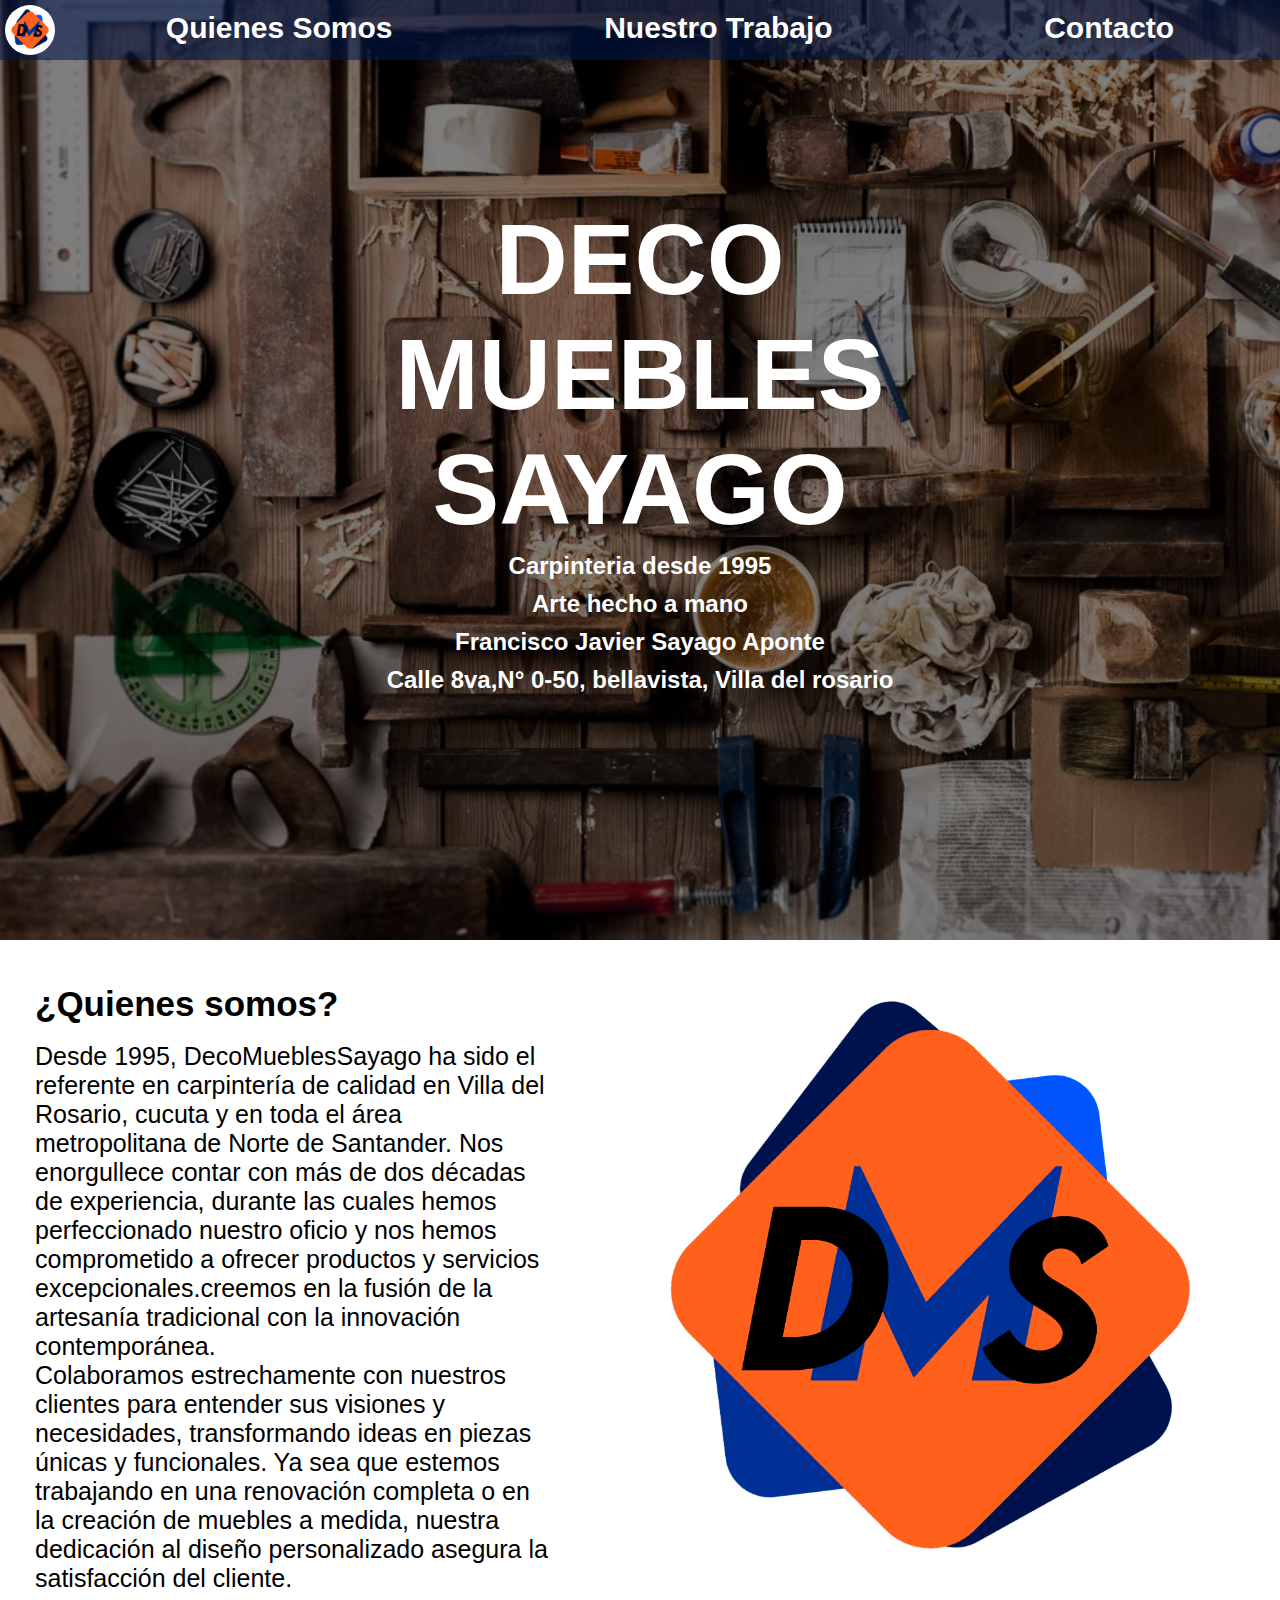
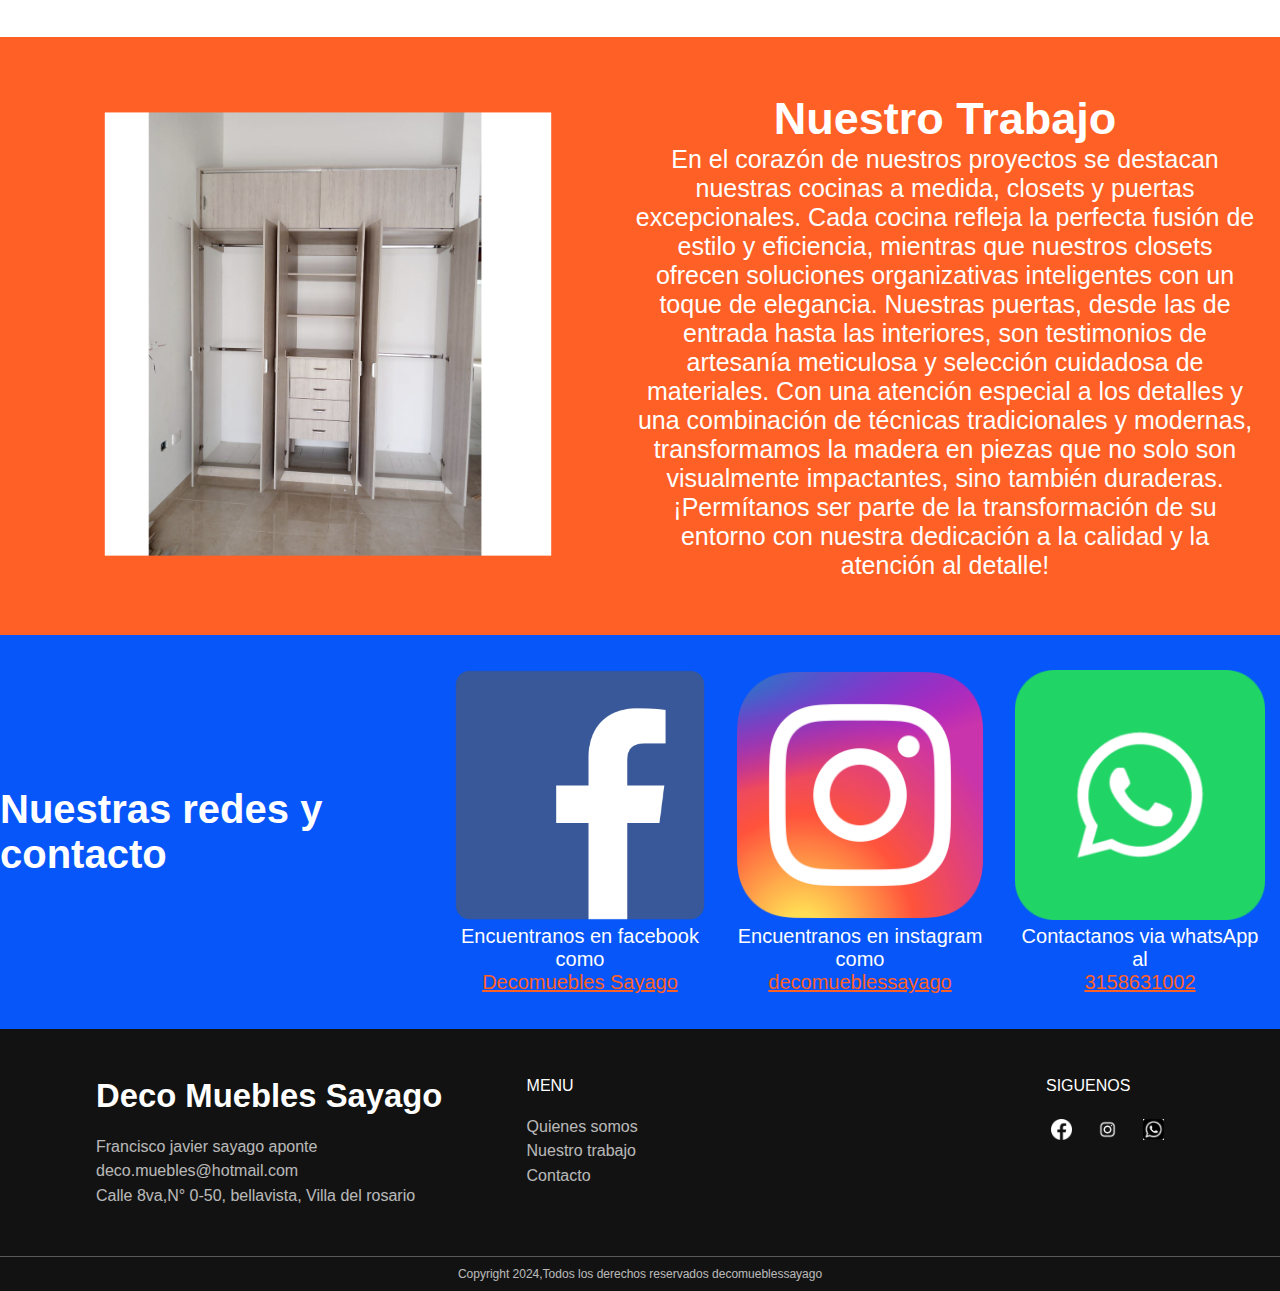
==== index.html @ 7d79f0fe "Primer version" ====
<!DOCTYPE html>
<html lang="en">

<head>
    <meta charset="UTF-8">
    <meta name="viewport" content="width=device-width, initial-scale=1.0">
    <link rel="preload" href="style.css" as="style">
    <link rel="stylesheet" href="style.css">
    <title>DecoMueblesSayago | Carpintería, Cocinas, Closets y Puertas en Cúcuta y Villa del Rosario</title>
    <meta name="description" content="DecoMueblesSayago ofrece servicios de carpintería de calidad en Cúcuta y Villa del Rosario. 
        Descubre nuestras cocinas integrales, closets personalizados y puertas excepcionales. 
        Más de 25 años de experiencia combinando elegancia y funcionalidad. 
        Transforma tu espacio con nuestras creaciones únicas.">

</head>

<body>

    <div class="cont-principal">
        <div class="navBar">
            <img src="img/logoDMS.jpg" alt="logoDMS" class="logo">

            <div class="secciones">
                <a href="#quienesSomos">Quienes Somos</a>
                <a href="#nuestroTrabajo">Nuestro Trabajo</a>
                <a href="#contacto">Contacto</a>
            </div>
        </div>

        <div class="navBarCel">
            <img src="img/logoDMS.jpg" alt="logoDMS" class="logo">
            <a onclick="abrirMenu()" class="botonMenu">Menu</a>
            <div class="overlay" id="idMenu">
                <a onclick="cerrarMenu()" class="close">X</a>

                <div class="contenido-overlay">
                    <a href="#quienesSomos" onclick="cerrarMenu()">Quienes Somos</a>
                    <br>
                    <a href="#nuestroTrabajo" onclick="cerrarMenu()">Nuestro Trabajo</a>
                    <br>
                    <a href="#contacto" onclick="cerrarMenu()">Contacto</a>
                </div>

            </div>

        </div>
        <main>
            <div class="textoEntrada">
                <article>
                    <h1>DECO MUEBLES SAYAGO</h1>
                    <h2>Carpinteria desde 1995</h2>
                    <h2>Arte hecho a mano</h2>
                    <h2>Francisco Javier Sayago Aponte</h2>
                    <h2>Calle 8va,N° 0-50, bellavista, Villa del rosario</h2>
                </article>

            </div>
        </main>

    </div>
    <a href="" name="quienesSomos"></a>
    <div class="quienesSomos">
        <div class="quienesSomosDesc">
            <h1>¿Quienes somos?</h1>
            <br>
            <p>Desde 1995, DecoMueblesSayago ha sido el referente en carpintería de calidad en Villa del
                Rosario, cucuta y en toda el área metropolitana de Norte de Santander. Nos enorgullece contar con más de
                dos
                décadas de experiencia, durante las cuales hemos perfeccionado nuestro oficio y nos hemos comprometido a
                ofrecer productos y servicios excepcionales.creemos en la fusión de la artesanía tradicional con la
                innovación contemporánea.
                <br>
                Colaboramos estrechamente con nuestros clientes para entender sus visiones y
                necesidades, transformando ideas en piezas únicas y funcionales. Ya sea que estemos trabajando en una
                renovación completa o en la creación de muebles a medida, nuestra dedicación al diseño personalizado
                asegura la satisfacción del cliente.
            </p>
        </div>
        <img src="img/logoDMS.jpg" alt="img">
    </div>
    <a href="" name="nuestroTrabajo"></a>
    <div class="nuestroTrabajo">
        <div class="slider-frame">
            <ul>
                <li><img src="sliderDMS/1.jpg" alt="fotoSlider"></li>
                <li><img src="sliderDMS/2.jpg" alt="fotoSlider"></li>
                <li><img src="sliderDMS/3.jpg" alt="fotoSlider"></li>
                <li><img src="sliderDMS/4.jpg" alt="fotoSlider"></li>
                <li><img src="sliderDMS/5.jpg" alt="fotoSlider"></li>
                <li><img src="sliderDMS/6.jpg" alt="fotoSlider"></li>
                <li><img src="sliderDMS/7.jpg" alt="fotoSlider"></li>
                <li><img src="sliderDMS/8.jpg" alt="fotoSlider"></li>
                <li><img src="sliderDMS/9.jpg" alt="fotoSlider"></li>
                <li><img src="sliderDMS/10.jpg" alt="fotoSlider"></li>
                <li><img src="sliderDMS/11.jpg" alt="fotoSlider"></li>
            </ul>
        </div>
        <div class="nuestroTrabajoTexto">
            <h1>Nuestro Trabajo</h1>
            <p> En el corazón de nuestros proyectos se destacan nuestras cocinas a medida, closets y
                puertas excepcionales. Cada cocina refleja la perfecta fusión de estilo y eficiencia, mientras que
                nuestros closets ofrecen soluciones organizativas inteligentes con un toque de elegancia. Nuestras
                puertas, desde las de entrada hasta las interiores, son testimonios de artesanía meticulosa y selección
                cuidadosa de materiales. Con una atención especial a los detalles y una combinación de técnicas
                tradicionales y modernas, transformamos la madera en piezas que no solo son visualmente impactantes,
                sino también duraderas.¡Permítanos ser parte de la transformación de su entorno con nuestra dedicación a
                la calidad
                y la atención al detalle!</p>
        </div>

    </div>
    <a href="" name="contacto"></a>

    <div class="contactoRedes">
        <h1>Nuestras redes y contacto</h1>
        <div class="red">
            <img src="img/fbico.png" alt="logofb" class="contactoLogo">
            <p>Encuentranos en facebook como</p>
            <a href="https://www.facebook.com/profile.php?id=1168332522">Decomuebles Sayago</a>
        </div>
        <div class="red">
            <img src="img/igico.png" alt="logofb" class="contactoLogo">
            <p>Encuentranos en instagram como</p>
            <a href="https://www.instagram.com/decomueblessayago?utm_source=ig_web_
                button_share_sheet&igsh=ZDNlZDc0MzIxNw==">decomueblessayago</a>
        </div>
        <div class="red">
            <img src="img/wsico.png" alt="logofb" class="logows">
            <p>Contactanos via whatsApp al</p> <a href="https://w.app/4tKASu">3158631002</a>
        </div>
    </div>


    <footer>
        <div class="footer-container">
            <div class="footer-content-container">
                <h3 class="website-logo">Deco Muebles Sayago</h3>
                <span class="footer-info">Francisco javier sayago aponte</span>
                <span class="footer-info">deco.muebles@hotmail.com</span>
                <span class="footer-info">Calle 8va,N° 0-50, bellavista, Villa del rosario</span>
            </div>
            <div class="footer-menus">
                <div class="footer-content-container">
                    <span class="menu-title">menu</span>
                    <a href="" class="menu-item-footer">Quienes somos</a>
                    <a href="" class="menu-item-footer">Nuestro trabajo</a>
                    <a href="" class="menu-item-footer">Contacto</a>
                </div>

            </div>

            <div class="footer-content-container">
                <span class="menu-title">Siguenos</span>
                <div class="social-container">
                    <a href="https://www.facebook.com/profile.php?id=1168332522" class="social-link"></a>
                    <a href="https://www.instagram.com/decomueblessayago?utm_source=ig_web_
                    button_share_sheet&igsh=ZDNlZDc0MzIxNw==" class="social-link"></a>
                    <a href="https://w.app/4tKASu" class="social-link"></a>
                </div>
            </div>
        </div>
        <div class="copyright-container">
            <span class="copyright">Copyright 2024,Todos los derechos reservados decomueblessayago</span>
        </div>
    </footer>

    <script src="script.js"></script>
</body>

</html>
---- style.css ----
:root {
  --color-primario: #01194c;
  --color-primario-desvacenido: #01194c90;
  --color-secundario: #ff6026;
  --azul-claro: #0656f9;
  --azul-oscuro: #053391;
  --negro: #000000;
  --blanco: #ffffff;
  --fuentePrincipal: Verdana, Geneva, Tahoma, sans-serif;
}

* {
  font-family: var(--fuentePrincipal);
  margin: 0;
  padding: 0;
}

/* Contenido de entrada */
.navBar {
  display: none;
}

.navBarCel {
  height: 60px;
  width: auto;
  background-color: var(--color-primario-desvacenido);
  /* background-color: #01194c90; */
  color: var(--blanco);
  font-weight: bold;
  display: flex;
  align-items: center;
  justify-content: space-between;
  padding-left: 10px;
  padding-right: 10px;
}

.navBarCel .overlay {
  height: 100%;
  width: 0;
  position: fixed;
  z-index: 1;
  left: 0;
  top: 0;
  background-color: var(--color-secundario);
  overflow: hidden;
  transition: all 0.3s;
}

.navBarCel .overlay .contenido-overlay {
  display: flex;
  height: 100%;
  flex-direction: column;
  align-items: center;
  justify-content: center;
}

.contenido-overlay a{
  text-decoration: none;
  color: var(--blanco);
}

.navBarCel .overlay a {
  padding: 15px;
  font-size: 36px;
  display: block;
  transition: all 0.3s;
  font-weight: 700;
  color: var(--blanco);
}

.navBarCel .overlay a:hover,
.navBarCel .overlay a:focus {
  color: var(--azul-claro);
}

.navBarCel .overlay .close {
  position: absolute;
  top: 50px;
  right: 45px;
  font-size: 45px;
}

.navBarCel .overlay .close:hover {
  color: var(--color-secundario);
  transition: all 0.3s;
}
.textoEntrada h1 {
  font-size: 70px;
  font-weight: bolder;
}
.textoEntrada{
  animation: entrada 2s;
}

@keyframes entrada{
  0% {
    opacity: 0; /* El texto está completamente invisible al inicio */
  }
  100% {
    opacity: 1; /* El texto es completamente visible al final de la animación */
  }
}

@media (min-width: 715px) {
  .navBar {
    height: 60px;
    width: auto;
    background-color: var(--color-primario-desvacenido);
    /* background-color: #01194c90; */
    color: var(--blanco);
    font-weight: bold;
    display: flex;
    align-items: center; /* Centra verticalmente los elementos en la barra de navegación */
  }
  .navBarCel {
    display: none;
  }
  .textoEntrada h1 {
    font-size: 100px;
    font-weight: bolder;
  }
}

.secciones {
  font-size: 30px;
  margin: 0;
  padding: 0;
  display: flex;
  justify-content: space-around;
  flex-grow: 1; /* Ocupa todo el espacio disponible en la barra de navegación */
}
.secciones a {
  margin: 0;
  padding-bottom: 5px;
  text-decoration: none;
  color: var(--blanco);
}
.secciones a:hover {
  color: var(--color-secundario);
  transition: all 0.3s;
}
.logo {
  padding: 5px;
  width: 50px;
  height: 50px;
  align-items: start;
  border-radius: 150px;
}

.cont-principal {
  text-align: center;
  font: bolder;
  background-image: linear-gradient(rgba(0, 0, 0, 0.5), rgba(0, 0, 0, 0.5)),
    url("img/Herraminetas001.png");
  background-size: cover;
  background-repeat: no-repeat;
  width: auto;
  height: 940px;
}

.textoEntrada {
  color: var(--blanco);
  margin: 0;
  position: absolute;
  top: 50%;
  left: 50%;
  transform: translate(-50%, -50%);
}
.textoEntrada h2{
  padding: 5px;
}
/* Quienes somos */
/* */
/* */
/* */
.quienesSomos {
  display: flex;
  color: var(--blanco);
  justify-content: center;
  align-items: center;
  background-image: linear-gradient(rgba(0, 0, 0, 0.8), rgba(0, 0, 0, 0.8)),
    url("img/logoDMS.jpg");
  background-repeat: no-repeat;
  background-size: contain;
}

.quienesSomosDesc {
  padding: 25px;
  width: 100%;
}
.quienesSomos img {
  display: none;
  padding-left: 5px;
  max-width: 300px;
  height: auto;
}

.quienesSomos p {
  font-size: 20px;
}

@media (min-width: 715px) {
  .quienesSomos {
    color: var(--negro);
    padding-left: 10px;
    display: flex;
    background-image: none;
  }
  .quienesSomos img {
    max-width: 350px;
    height: auto;
    display: unset;
  }
}

@media (min-width: 1024px) {
  .quienesSomos {
    color: var(--negro);
    padding-left: 10px;
    display: flex;
    background-image: none;
  }
  .quienesSomos img {
    max-width: 700px;
    height: auto;
    display: unset;
  }
  .quienesSomos h1 {
    font-size: 35px;
  }
  .quienesSomos p {
    font-size: 25px;
  }
}

/* Nuestro trabajo */
/*  */
/*  */
/*  */

.nuestroTrabajo {
  display: flex;
  padding: 20px;
  text-align: center;
  background-color: var(--color-secundario);
}
.nuestroTrabajo h1 {
  font-size: 45px;
}

.nuestroTrabajoTexto {
  color: var(--blanco);
}
.nuestroTrabajoTexto p {
  font-size: 20px;
}

/* Sliider  */
/*  */
/*  */
/*  */

.slider-frame {
  width: 45%;
  max-width: 1087px;
  height: auto;
  margin: 0 auto;
  overflow: hidden;
  position: relative;
}

.slider-frame ul {
  display: flex;
  padding: 0;
  margin: 0;
  width: 1100%;
  animation: slide 20s infinite ease-in-out;
  transform-origin: 0 0;
}

.slider-frame li {
  list-style: none;
  width: 9.0909%; /* Establezco el ancho en porcentajes para todas las imágenes */
  flex: 0 0 auto;
}

.slider-frame img {
  width: 100%;
  height: auto;
  object-fit: cover;
  transform: scale(0.8);
}

@keyframes slide {
  0% {
    margin-left: 0;
  }
  9.0909% {
    margin-left: 0;
  }
  9.1% {
    margin-left: -100%;
  }
  18.1818% {
    margin-left: -100%;
  }
  18.1819% {
    margin-left: -200%;
  }
  27.2727% {
    margin-left: -200%;
  }
  27.2728% {
    margin-left: -300%;
  }
  36.3636% {
    margin-left: -300%;
  }
  36.3637% {
    margin-left: -400%;
  }
  45.4545% {
    margin-left: -400%;
  }
  45.4546% {
    margin-left: -500%;
  }
  54.5454% {
    margin-left: -500%;
  }
  54.5455% {
    margin-left: -600%;
  }
  63.6363% {
    margin-left: -600%;
  }
  63.6364% {
    margin-left: -700%;
  }
  72.7272% {
    margin-left: -700%;
  }
  72.7273% {
    margin-left: -800%;
  }
  81.8181% {
    margin-left: -800%;
  }
  81.8182% {
    margin-left: -900%;
  }
  90.909% {
    margin-left: -900%;
  }
  90.9091% {
    margin-left: -1000%;
  }
  100% {
    margin-left: -1000%;
  }
}

@media (min-width: 715px) {
  .nuestroTrabajo {
    display: flex;
    background-color: var(--color-secundario);
    justify-content: center;
    align-items: center;
  }
  .nuestroTrabajoTexto {
    width: 50%;
    padding-right: 5px;
  }
  .nuestroTrabajoTexto p {
    font-size: 25px;
  }
}

@media (max-width: 750px) {
  .nuestroTrabajo {
    display: flexbox;
    flex-direction: column-reverse;
  }

  .slider-frame {
    min-width: 300px;
    width: 100%;
    max-width: 1087px;
    height: auto;
    margin: 0 auto;
    overflow: hidden;
    position: relative;
  }
}

/* Contacto y Redes */

.contactoRedes {
  padding-top: 20px;
  padding-bottom: 20px;
  display: flex;
  background-color: var(--azul-claro);
  color: var(--blanco);
  align-items: center;
  justify-content: space-evenly;
}
.contactoRedes h1 {
  font-size: 40px;
  font-weight: bolder;
}
.red {
  padding: 15px;
  display: block;
  max-width: 250px;
  text-align: center;
  font-size: 20px;
}
.red img {
  max-width: 250px;
  height: auto;
}
.red a {
  color: var(--color-secundario);
}
.logows {
  width: 300px;
}

@media (max-width: 580px) {
  .contactoRedes {
    display: block;
    text-align: center;
    justify-content: center;
    
  }
  .red{
    padding-left: 80px;
  }
  
}

 /* Footer */


footer{
  bottom: 0;
  left: 0;
  height: fit-content;
  width: 100%;
  display: flex;
  justify-content: center;
  align-items: center;
  flex-direction: column;
  color: white;
  background-color: #121212;
}

.copyright-container{
  width: 100%;
  display: flex;
  justify-content: center;
  align-items: center;
  border-top: 1px solid rgba(255, 255, 255, 0.3);
}

.copyright{
  font-size: 12px;
  opacity: 0.7;
  font-weight: 400;
  padding: 10px 0;
}

.footer-menus{
  display: flex;
  justify-content: space-between;
  align-items: flex-start;
  width: 40%;
}

.footer-container{
  height: fit-content;
  width: 100%;
  padding: 3rem 6rem;
  box-sizing: border-box;
  display: flex;
  justify-content: space-between;
  align-items: flex-start;
}

.footer-content-container{
  display: flex;
  justify-content: flex-start;
  align-items: flex-start;
  flex-direction: column;
}

footer .website-logo{
  margin-bottom: 1.2rem;
  font-size: calc(1vw + 20px);
}

.footer-info, .menu-item-footer{
  margin: 0.2rem 0;
  opacity: 0.7;
  color: white;
  text-decoration: none;
  transition: 0.5s;
}

.menu-item-footer:hover{
  opacity: 1;
}

.menu-title{
  font-size: var(--medium-text-font);
  font-weight: 400;
  text-transform: uppercase;
  margin-bottom: 1.2rem;
}

.social-container{
  display: flex;
  justify-content: center;
  align-items: center;
  height: 30px;
  width: 100%;
}

.social-link{
  height: 100%;
  width: 30px;
  background-image: url(img/FacebookBlanco.png);
  background-size: 70%;
  background-position: center;
  margin-right: 1rem;
  background-repeat: no-repeat;
}

.social-link:hover{
  opacity: 0.7;
}

footer .social-link:nth-of-type(2){
  background-image: url(img/InstagramBlanco.png);
}

footer .social-link:nth-of-type(3){/*Nth of type inside that container*/
  background-image: url(img/whatsappBlanco.png);
}


/*MEDIA QUERY*/
@media (max-width: 768px){
  
  .footer-container{
      padding: 2rem;
      flex-direction: column;
  }

  .footer-content-container{
      width: 100%;
      padding: 2rem 0;
      border-bottom: 1px solid #2A2A2A;
      justify-content: center;
      align-items: center;
  }

  .footer-content-container:nth-of-type(1){
      align-items: flex-start;
  }
  .footer-content-container:nth-of-type(3){
      border-bottom: none;
      padding-bottom: 0;
  }

  .footer-menus{
      width: 100%;
      display: flex;
      justify-content: space-between;
      align-items: flex-start;
      border-bottom: 1px solid #2A2A2A;
  }

  .footer-menus .footer-content-container:nth-of-type(1){
      width: 45%;
      align-items: flex-start;
      border-bottom: none;
  }
  .footer-menus .footer-content-container:nth-of-type(2){
      width: 45%;
      align-items: flex-start;
      border-bottom: none;
  }
}
---- style.css ----
:root {
  --color-primario: #01194c;
  --color-primario-desvacenido: #01194c90;
  --color-secundario: #ff6026;
  --azul-claro: #0656f9;
  --azul-oscuro: #053391;
  --negro: #000000;
  --blanco: #ffffff;
  --fuentePrincipal: Verdana, Geneva, Tahoma, sans-serif;
}

* {
  font-family: var(--fuentePrincipal);
  margin: 0;
  padding: 0;
}

/* Contenido de entrada */
.navBar {
  display: none;
}

.navBarCel {
  height: 60px;
  width: auto;
  background-color: var(--color-primario-desvacenido);
  /* background-color: #01194c90; */
  color: var(--blanco);
  font-weight: bold;
  display: flex;
  align-items: center;
  justify-content: space-between;
  padding-left: 10px;
  padding-right: 10px;
}

.navBarCel .overlay {
  height: 100%;
  width: 0;
  position: fixed;
  z-index: 1;
  left: 0;
  top: 0;
  background-color: var(--color-secundario);
  overflow: hidden;
  transition: all 0.3s;
}

.navBarCel .overlay .contenido-overlay {
  display: flex;
  height: 100%;
  flex-direction: column;
  align-items: center;
  justify-content: center;
}

.contenido-overlay a{
  text-decoration: none;
  color: var(--blanco);
}

.navBarCel .overlay a {
  padding: 15px;
  font-size: 36px;
  display: block;
  transition: all 0.3s;
  font-weight: 700;
  color: var(--blanco);
}

.navBarCel .overlay a:hover,
.navBarCel .overlay a:focus {
  color: var(--azul-claro);
}

.navBarCel .overlay .close {
  position: absolute;
  top: 50px;
  right: 45px;
  font-size: 45px;
}

.navBarCel .overlay .close:hover {
  color: var(--color-secundario);
  transition: all 0.3s;
}
.textoEntrada h1 {
  font-size: 70px;
  font-weight: bolder;
}
.textoEntrada{
  animation: entrada 2s;
}

@keyframes entrada{
  0% {
    opacity: 0; /* El texto está completamente invisible al inicio */
  }
  100% {
    opacity: 1; /* El texto es completamente visible al final de la animación */
  }
}

@media (min-width: 715px) {
  .navBar {
    height: 60px;
    width: auto;
    background-color: var(--color-primario-desvacenido);
    /* background-color: #01194c90; */
    color: var(--blanco);
    font-weight: bold;
    display: flex;
    align-items: center; /* Centra verticalmente los elementos en la barra de navegación */
  }
  .navBarCel {
    display: none;
  }
  .textoEntrada h1 {
    font-size: 100px;
    font-weight: bolder;
  }
}

.secciones {
  font-size: 30px;
  margin: 0;
  padding: 0;
  display: flex;
  justify-content: space-around;
  flex-grow: 1; /* Ocupa todo el espacio disponible en la barra de navegación */
}
.secciones a {
  margin: 0;
  padding-bottom: 5px;
  text-decoration: none;
  color: var(--blanco);
}
.secciones a:hover {
  color: var(--color-secundario);
  transition: all 0.3s;
}
.logo {
  padding: 5px;
  width: 50px;
  height: 50px;
  align-items: start;
  border-radius: 150px;
}

.cont-principal {
  text-align: center;
  font: bolder;
  background-image: linear-gradient(rgba(0, 0, 0, 0.5), rgba(0, 0, 0, 0.5)),
    url("img/Herraminetas001.png");
  background-size: cover;
  background-repeat: no-repeat;
  width: auto;
  height: 940px;
}

.textoEntrada {
  color: var(--blanco);
  margin: 0;
  position: absolute;
  top: 50%;
  left: 50%;
  transform: translate(-50%, -50%);
}
.textoEntrada h2{
  padding: 5px;
}
/* Quienes somos */
/* */
/* */
/* */
.quienesSomos {
  display: flex;
  color: var(--blanco);
  justify-content: center;
  align-items: center;
  background-image: linear-gradient(rgba(0, 0, 0, 0.8), rgba(0, 0, 0, 0.8)),
    url("img/logoDMS.jpg");
  background-repeat: no-repeat;
  background-size: contain;
}

.quienesSomosDesc {
  padding: 25px;
  width: 100%;
}
.quienesSomos img {
  display: none;
  padding-left: 5px;
  max-width: 300px;
  height: auto;
}

.quienesSomos p {
  font-size: 20px;
}

@media (min-width: 715px) {
  .quienesSomos {
    color: var(--negro);
    padding-left: 10px;
    display: flex;
    background-image: none;
  }
  .quienesSomos img {
    max-width: 350px;
    height: auto;
    display: unset;
  }
}

@media (min-width: 1024px) {
  .quienesSomos {
    color: var(--negro);
    padding-left: 10px;
    display: flex;
    background-image: none;
  }
  .quienesSomos img {
    max-width: 700px;
    height: auto;
    display: unset;
  }
  .quienesSomos h1 {
    font-size: 35px;
  }
  .quienesSomos p {
    font-size: 25px;
  }
}

/* Nuestro trabajo */
/*  */
/*  */
/*  */

.nuestroTrabajo {
  display: flex;
  padding: 20px;
  text-align: center;
  background-color: var(--color-secundario);
}
.nuestroTrabajo h1 {
  font-size: 45px;
}

.nuestroTrabajoTexto {
  color: var(--blanco);
}
.nuestroTrabajoTexto p {
  font-size: 20px;
}

/* Sliider  */
/*  */
/*  */
/*  */

.slider-frame {
  width: 45%;
  max-width: 1087px;
  height: auto;
  margin: 0 auto;
  overflow: hidden;
  position: relative;
}

.slider-frame ul {
  display: flex;
  padding: 0;
  margin: 0;
  width: 1100%;
  animation: slide 20s infinite ease-in-out;
  transform-origin: 0 0;
}

.slider-frame li {
  list-style: none;
  width: 9.0909%; /* Establezco el ancho en porcentajes para todas las imágenes */
  flex: 0 0 auto;
}

.slider-frame img {
  width: 100%;
  height: auto;
  object-fit: cover;
  transform: scale(0.8);
}

@keyframes slide {
  0% {
    margin-left: 0;
  }
  9.0909% {
    margin-left: 0;
  }
  9.1% {
    margin-left: -100%;
  }
  18.1818% {
    margin-left: -100%;
  }
  18.1819% {
    margin-left: -200%;
  }
  27.2727% {
    margin-left: -200%;
  }
  27.2728% {
    margin-left: -300%;
  }
  36.3636% {
    margin-left: -300%;
  }
  36.3637% {
    margin-left: -400%;
  }
  45.4545% {
    margin-left: -400%;
  }
  45.4546% {
    margin-left: -500%;
  }
  54.5454% {
    margin-left: -500%;
  }
  54.5455% {
    margin-left: -600%;
  }
  63.6363% {
    margin-left: -600%;
  }
  63.6364% {
    margin-left: -700%;
  }
  72.7272% {
    margin-left: -700%;
  }
  72.7273% {
    margin-left: -800%;
  }
  81.8181% {
    margin-left: -800%;
  }
  81.8182% {
    margin-left: -900%;
  }
  90.909% {
    margin-left: -900%;
  }
  90.9091% {
    margin-left: -1000%;
  }
  100% {
    margin-left: -1000%;
  }
}

@media (min-width: 715px) {
  .nuestroTrabajo {
    display: flex;
    background-color: var(--color-secundario);
    justify-content: center;
    align-items: center;
  }
  .nuestroTrabajoTexto {
    width: 50%;
    padding-right: 5px;
  }
  .nuestroTrabajoTexto p {
    font-size: 25px;
  }
}

@media (max-width: 750px) {
  .nuestroTrabajo {
    display: flexbox;
    flex-direction: column-reverse;
  }

  .slider-frame {
    min-width: 300px;
    width: 100%;
    max-width: 1087px;
    height: auto;
    margin: 0 auto;
    overflow: hidden;
    position: relative;
  }
}

/* Contacto y Redes */

.contactoRedes {
  padding-top: 20px;
  padding-bottom: 20px;
  display: flex;
  background-color: var(--azul-claro);
  color: var(--blanco);
  align-items: center;
  justify-content: space-evenly;
}
.contactoRedes h1 {
  font-size: 40px;
  font-weight: bolder;
}
.red {
  padding: 15px;
  display: block;
  max-width: 250px;
  text-align: center;
  font-size: 20px;
}
.red img {
  max-width: 250px;
  height: auto;
}
.red a {
  color: var(--color-secundario);
}
.logows {
  width: 300px;
}

@media (max-width: 580px) {
  .contactoRedes {
    display: block;
    text-align: center;
    justify-content: center;
    
  }
  .red{
    padding-left: 80px;
  }
  
}

 /* Footer */


footer{
  bottom: 0;
  left: 0;
  height: fit-content;
  width: 100%;
  display: flex;
  justify-content: center;
  align-items: center;
  flex-direction: column;
  color: white;
  background-color: #121212;
}

.copyright-container{
  width: 100%;
  display: flex;
  justify-content: center;
  align-items: center;
  border-top: 1px solid rgba(255, 255, 255, 0.3);
}

.copyright{
  font-size: 12px;
  opacity: 0.7;
  font-weight: 400;
  padding: 10px 0;
}

.footer-menus{
  display: flex;
  justify-content: space-between;
  align-items: flex-start;
  width: 40%;
}

.footer-container{
  height: fit-content;
  width: 100%;
  padding: 3rem 6rem;
  box-sizing: border-box;
  display: flex;
  justify-content: space-between;
  align-items: flex-start;
}

.footer-content-container{
  display: flex;
  justify-content: flex-start;
  align-items: flex-start;
  flex-direction: column;
}

footer .website-logo{
  margin-bottom: 1.2rem;
  font-size: calc(1vw + 20px);
}

.footer-info, .menu-item-footer{
  margin: 0.2rem 0;
  opacity: 0.7;
  color: white;
  text-decoration: none;
  transition: 0.5s;
}

.menu-item-footer:hover{
  opacity: 1;
}

.menu-title{
  font-size: var(--medium-text-font);
  font-weight: 400;
  text-transform: uppercase;
  margin-bottom: 1.2rem;
}

.social-container{
  display: flex;
  justify-content: center;
  align-items: center;
  height: 30px;
  width: 100%;
}

.social-link{
  height: 100%;
  width: 30px;
  background-image: url(img/FacebookBlanco.png);
  background-size: 70%;
  background-position: center;
  margin-right: 1rem;
  background-repeat: no-repeat;
}

.social-link:hover{
  opacity: 0.7;
}

footer .social-link:nth-of-type(2){
  background-image: url(img/InstagramBlanco.png);
}

footer .social-link:nth-of-type(3){/*Nth of type inside that container*/
  background-image: url(img/whatsappBlanco.png);
}


/*MEDIA QUERY*/
@media (max-width: 768px){
  
  .footer-container{
      padding: 2rem;
      flex-direction: column;
  }

  .footer-content-container{
      width: 100%;
      padding: 2rem 0;
      border-bottom: 1px solid #2A2A2A;
      justify-content: center;
      align-items: center;
  }

  .footer-content-container:nth-of-type(1){
      align-items: flex-start;
  }
  .footer-content-container:nth-of-type(3){
      border-bottom: none;
      padding-bottom: 0;
  }

  .footer-menus{
      width: 100%;
      display: flex;
      justify-content: space-between;
      align-items: flex-start;
      border-bottom: 1px solid #2A2A2A;
  }

  .footer-menus .footer-content-container:nth-of-type(1){
      width: 45%;
      align-items: flex-start;
      border-bottom: none;
  }
  .footer-menus .footer-content-container:nth-of-type(2){
      width: 45%;
      align-items: flex-start;
      border-bottom: none;
  }
}
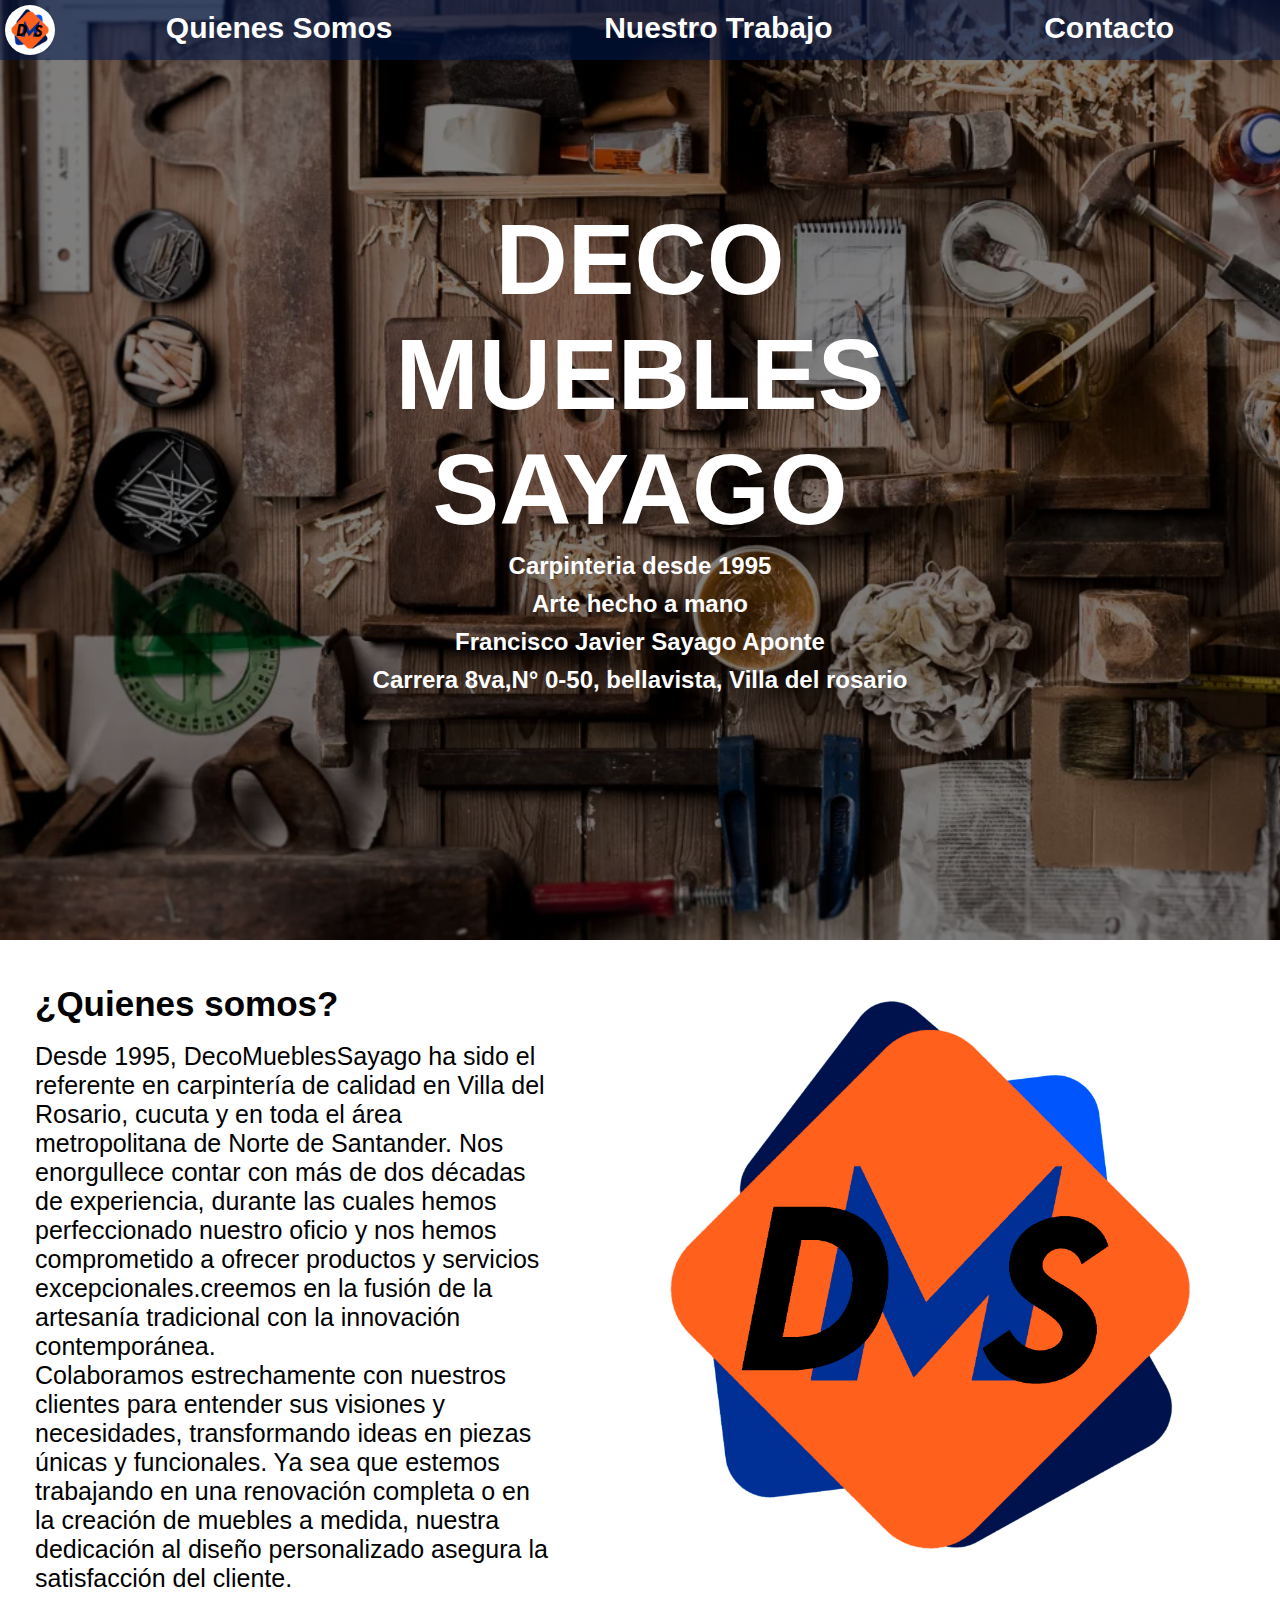
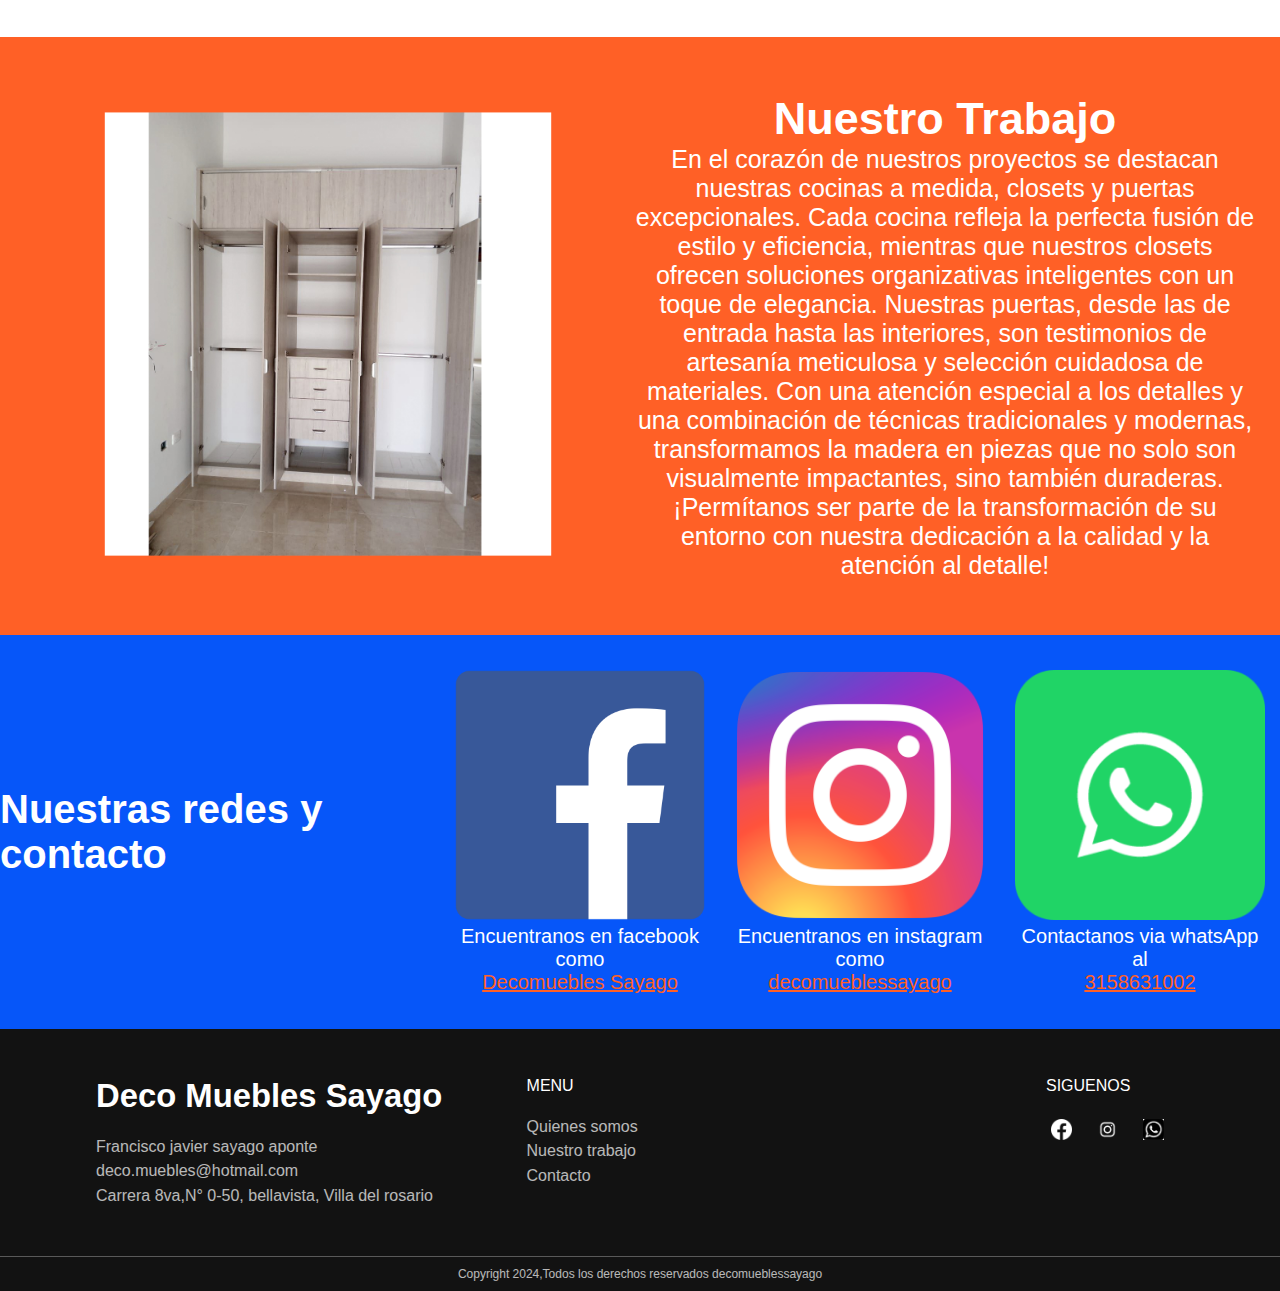
==== commit d446a72e: "Acomodo de direccion" ====
--- a/index.html
+++ b/index.html
@@ -6,7 +6,8 @@
     <meta name="viewport" content="width=device-width, initial-scale=1.0">
     <link rel="preload" href="style.css" as="style">
     <link rel="stylesheet" href="style.css">
-    <title>DecoMueblesSayago | Carpintería, Cocinas, Closets y Puertas en Cúcuta y Villa del Rosario</title>
+    <title>DecoMueblesSayago | Carpintería, Cocinas integrales, Closets y Puertas en Cúcuta y Villa del Rosario</title>
+    <link rel="icon" type="image/x-icon" href="img/DMS.ico">
     <meta name="description" content="DecoMueblesSayago ofrece servicios de carpintería de calidad en Cúcuta y Villa del Rosario. 
         Descubre nuestras cocinas integrales, closets personalizados y puertas excepcionales. 
         Más de 25 años de experiencia combinando elegancia y funcionalidad. 
@@ -51,7 +52,7 @@
                     <h2>Carpinteria desde 1995</h2>
                     <h2>Arte hecho a mano</h2>
                     <h2>Francisco Javier Sayago Aponte</h2>
-                    <h2>Calle 8va,N° 0-50, bellavista, Villa del rosario</h2>
+                    <h2>Carrera 8va,N° 0-50, bellavista, Villa del rosario</h2>
                 </article>
 
             </div>
@@ -126,7 +127,7 @@
         </div>
         <div class="red">
             <img src="img/wsico.png" alt="logofb" class="logows">
-            <p>Contactanos via whatsApp al</p> <a href="https://w.app/4tKASu">3158631002</a>
+            <p>Contactanos via whatsApp al</p> <a href="https://wa.link/ez8hwf">3158631002</a>
         </div>
     </div>
 
@@ -137,14 +138,14 @@
                 <h3 class="website-logo">Deco Muebles Sayago</h3>
                 <span class="footer-info">Francisco javier sayago aponte</span>
                 <span class="footer-info">deco.muebles@hotmail.com</span>
-                <span class="footer-info">Calle 8va,N° 0-50, bellavista, Villa del rosario</span>
+                <span class="footer-info">Carrera 8va,N° 0-50, bellavista, Villa del rosario</span>
             </div>
             <div class="footer-menus">
                 <div class="footer-content-container">
                     <span class="menu-title">menu</span>
-                    <a href="" class="menu-item-footer">Quienes somos</a>
-                    <a href="" class="menu-item-footer">Nuestro trabajo</a>
-                    <a href="" class="menu-item-footer">Contacto</a>
+                    <a href="#quienesSomos" class="menu-item-footer">Quienes somos</a>
+                    <a href="#nuestroTrabajo" class="menu-item-footer">Nuestro trabajo</a>
+                    <a href="#contacto" class="menu-item-footer">Contacto</a>
                 </div>
 
             </div>
@@ -155,7 +156,7 @@
                     <a href="https://www.facebook.com/profile.php?id=1168332522" class="social-link"></a>
                     <a href="https://www.instagram.com/decomueblessayago?utm_source=ig_web_
                     button_share_sheet&igsh=ZDNlZDc0MzIxNw==" class="social-link"></a>
-                    <a href="https://w.app/4tKASu" class="social-link"></a>
+                    <a href="https://wa.link/ez8hwf" class="social-link"></a>
                 </div>
             </div>
         </div>
